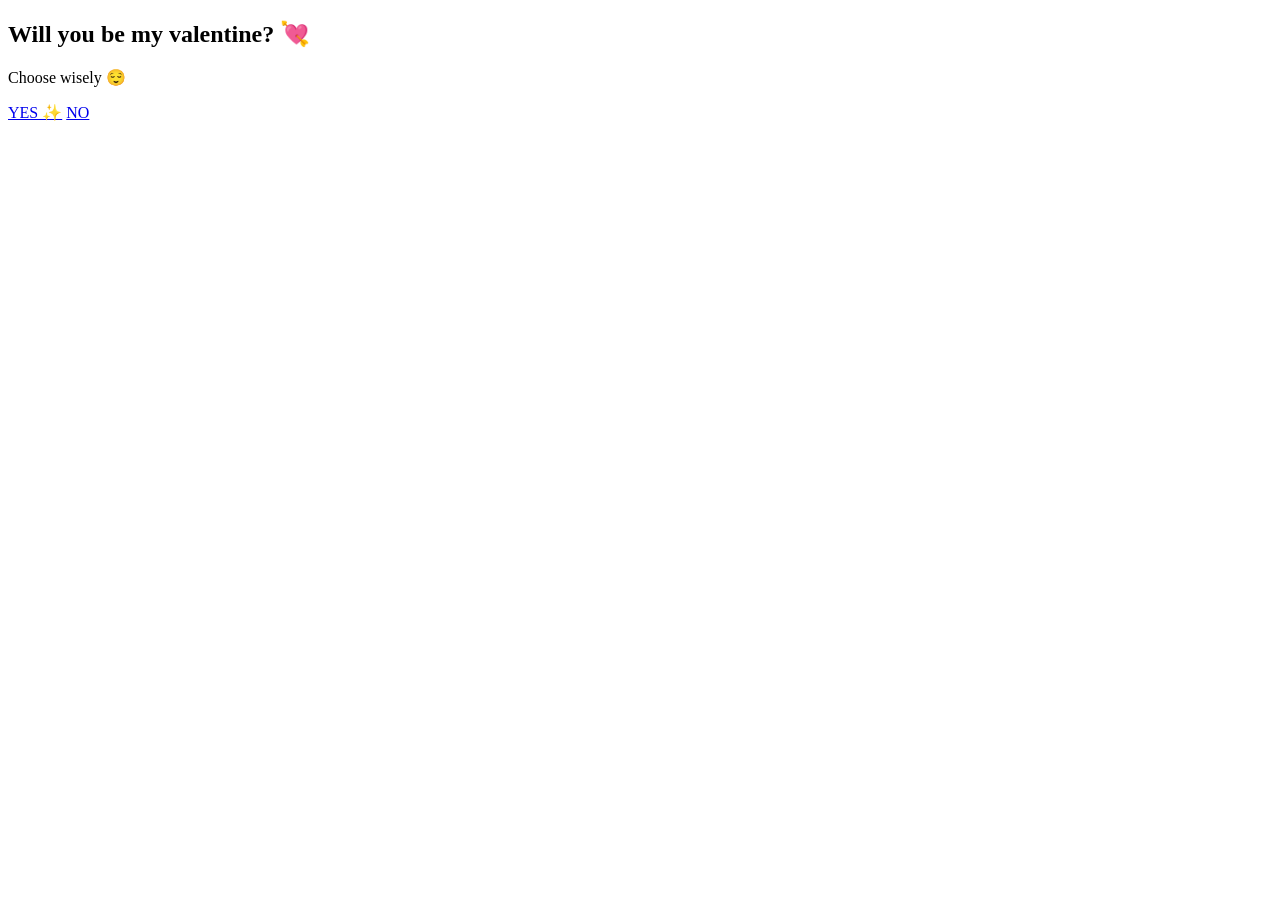
==== index.html @ 9e2db3b4 "Add files via upload" ====
<!doctype html>
<html lang="en">
<head>
  <meta charset="utf-8" />
  <meta name="viewport" content="width=device-width,initial-scale=1" />
  <title>Valentine?</title>
  <link rel="stylesheet" href="styles.css" />
</head>
<body class="bg-hearts">
  <main class="center-wrap">
    <section class="card">
      <h1 class="title">Will you be my valentine? 💘</h1>
      <p class="subtitle">Choose wisely 😌</p>

      <div class="btn-row">
        <a class="btn btn-yes" href="message.html" aria-label="Yes">YES ✨</a>
        <a class="btn btn-no" href="no.html">NO</a>
      </div>

      <p class="tiny-hint" id="hint"></p>
    </section>
  </main>

  <script src="script.js"></script>
</body>
</html>
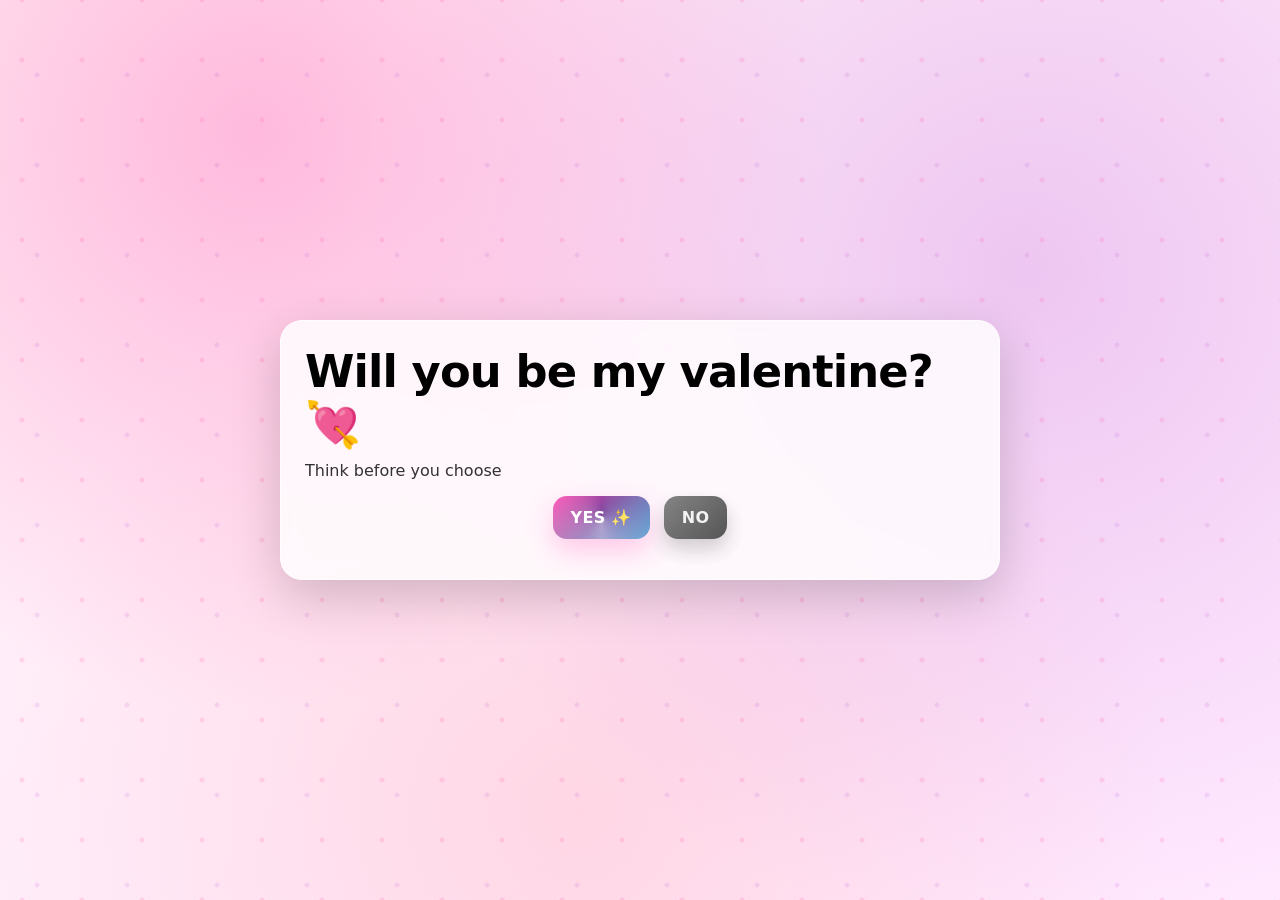
==== commit 5f1df312: "Update HTML for Valentine surprise theme" ====
--- a/index.html
+++ b/index.html
@@ -3,18 +3,23 @@
 <head>
   <meta charset="utf-8" />
   <meta name="viewport" content="width=device-width,initial-scale=1" />
-  <title>Valentine?</title>
+  <title>Noel, ethoo chinna oru suprise</title>
   <link rel="stylesheet" href="styles.css" />
 </head>
 <body class="bg-hearts">
   <main class="center-wrap">
     <section class="card">
       <h1 class="title">Will you be my valentine? 💘</h1>
-      <p class="subtitle">Choose wisely 😌</p>
+      <p class="subtitle">Think before you choose</p>
 
       <div class="btn-row">
         <a class="btn btn-yes" href="message.html" aria-label="Yes">YES ✨</a>
-        <a class="btn btn-no" href="no.html">NO</a>
+
+        <!-- ✅ this flag allows NO.html to autoplay music -->
+        <a class="btn btn-no" href="NO.html"
+           onclick="sessionStorage.setItem('playNoMusic','true')">
+          NO
+        </a>
       </div>
 
       <p class="tiny-hint" id="hint"></p>
@@ -23,4 +28,4 @@
 
   <script src="script.js"></script>
 </body>
-</html>+</html>
--- a/styles.css
+++ b/styles.css
@@ -0,0 +1,144 @@
+*{box-sizing:border-box}
+html,body{height:100%;margin:0;font-family:system-ui,-apple-system,Segoe UI,Roboto,Arial,sans-serif}
+img{max-width:100%;display:block}
+a{text-decoration:none}
+code{background:rgba(255,255,255,.5);padding:0 .35rem;border-radius:.35rem}
+
+.center-wrap{min-height:100%;display:grid;place-items:center;padding:22px}
+.card{
+  width:min(720px,94vw);
+  background:rgba(255,255,255,.82);
+  border:1px solid rgba(255,255,255,.65);
+  border-radius:22px;
+  padding:24px;
+  box-shadow:0 16px 50px rgba(0,0,0,.18);
+  backdrop-filter:blur(10px);
+  position:relative;
+  overflow:hidden;
+}
+.card.wide{width:min(980px,95vw)}
+
+.title{margin:0 0 10px;font-size:clamp(28px,3.5vw,46px);letter-spacing:-.02em}
+.subtitle{margin:0 0 16px;opacity:.8}
+.message{
+  font-size:18px;line-height:1.55;margin:12px 0 16px;
+  padding:14px 16px;border-radius:16px;
+  background:rgba(255, 105, 180, .12);
+  border:1px solid rgba(255, 105, 180, .22);
+}
+
+/* ---- Cute Valentine backgrounds ---- */
+.bg-hearts, .bg-soft, .bg-glow{
+  background:
+    radial-gradient(circle at 20% 15%, rgba(255,105,180,.40), transparent 45%),
+    radial-gradient(circle at 80% 30%, rgba(186,85,211,.25), transparent 55%),
+    radial-gradient(circle at 45% 90%, rgba(255,182,193,.40), transparent 55%),
+    linear-gradient(135deg, #fff0f6, #ffe9ff);
+  overflow:hidden;
+}
+.bg-soft{
+  background:
+    radial-gradient(circle at 25% 20%, rgba(255,182,193,.40), transparent 45%),
+    radial-gradient(circle at 80% 75%, rgba(255,105,180,.25), transparent 55%),
+    linear-gradient(135deg, #fff5fb, #ffe7f7);
+}
+.bg-glow{
+  background:
+    radial-gradient(circle at 50% 15%, rgba(255,255,255,.60), transparent 55%),
+    radial-gradient(circle at 15% 75%, rgba(255,105,180,.28), transparent 50%),
+    radial-gradient(circle at 85% 70%, rgba(186,85,211,.22), transparent 55%),
+    linear-gradient(135deg, #ffeef9, #f4eaff);
+}
+
+/* Floating hearts (cute filler so pages don't look empty) */
+body::before{
+  content:"";
+  position:fixed;inset:-10%;
+  background-image:
+    radial-gradient(circle, rgba(255,105,180,.35) 0 2px, transparent 3px),
+    radial-gradient(circle, rgba(186,85,211,.25) 0 2px, transparent 3px);
+  background-size:60px 60px, 90px 90px;
+  background-position:0 0, 30px 30px;
+  filter:blur(.2px);
+  opacity:.55;
+  animation: floatBg 10s linear infinite;
+  pointer-events:none;
+  z-index:-1;
+}
+@keyframes floatBg{
+  0%{transform:translateY(0)}
+  100%{transform:translateY(60px)}
+}
+
+/* ---- Buttons ---- */
+.btn-row{display:flex;gap:14px;justify-content:center;flex-wrap:wrap;margin-top:10px}
+.btn{
+  border:0;cursor:pointer;font-weight:800;letter-spacing:.02em;
+  padding:12px 18px;border-radius:14px;
+  transition:transform .12s ease, filter .12s ease, box-shadow .12s ease;
+  display:inline-flex;align-items:center;justify-content:center;
+}
+.btn:active{transform:translateY(1px) scale(.99)}
+
+.btn-yes{
+  color:#fff;
+  background:linear-gradient(135deg,#ff3cac,#784ba0,#2b86c5);
+  box-shadow:0 12px 28px rgba(255,60,172,.25);
+  position:relative;overflow:hidden;
+}
+.btn-yes::before{
+  content:"";position:absolute;inset:-40%;
+  background:conic-gradient(from 0deg, rgba(255,255,255,0), rgba(255,255,255,.45), rgba(255,255,255,0));
+  animation: shimmer 2.3s linear infinite;
+}
+@keyframes shimmer{to{transform:rotate(360deg)}}
+.btn-yes:hover{filter:brightness(1.05);transform:translateY(-1px)}
+
+.btn-no{
+  color:#f2f2f2;
+  background:linear-gradient(135deg,#777,#444);
+  box-shadow:0 10px 20px rgba(0,0,0,.20);
+  opacity:.9;
+}
+.btn-no:hover{filter:brightness(.95);transform:translateY(-1px)}
+
+.footer-row{display:flex;justify-content:center;margin-top:16px}
+.btn-next{color:#fff;background:linear-gradient(135deg,#ff5f9e,#ff9966);box-shadow:0 12px 26px rgba(255,95,158,.22)}
+.btn-home{color:#222;background:rgba(255,255,255,.65);border:1px solid rgba(0,0,0,.08)}
+.btn-play{color:#fff;background:linear-gradient(135deg,#6a11cb,#2575fc);box-shadow:0 10px 22px rgba(37,117,252,.2)}
+
+/* ---- Meme grid (if you keep it in NO.html) ---- */
+.meme-grid{display:grid;grid-template-columns:repeat(2,minmax(0,1fr));gap:14px;margin-top:12px}
+.meme{margin:0;border-radius:18px;overflow:hidden;border:1px solid rgba(0,0,0,.08);background:rgba(255,255,255,.6);box-shadow:0 10px 22px rgba(0,0,0,.08)}
+.meme img{width:100%;height:240px;object-fit:cover}
+
+/* ---- Slideshow ---- */
+.slideshow{
+  width:min(860px,92vw);
+  height:min(520px,58vh);
+  border-radius:22px;
+  overflow:hidden;
+  position:relative;
+  border:1px solid rgba(0,0,0,.08);
+  background:rgba(255,255,255,.45);
+  box-shadow:0 16px 40px rgba(0,0,0,.12);
+  margin:14px auto 0;
+}
+.slide{
+  position:absolute;inset:0;
+  width:100%;height:100%;
+  object-fit:cover;
+  opacity:0;
+  transform:scale(1.02);
+  transition:opacity 1s ease, transform 1s ease;
+}
+.slide.active{opacity:1;transform:scale(1)}
+
+.slide-dots{
+  display:flex;gap:8px;justify-content:center;margin-top:12px
+}
+.dot{
+  width:10px;height:10px;border-radius:999px;
+  background:rgba(0,0,0,.18);
+}
+.dot.active{background:rgba(255,60,172,.6)}
